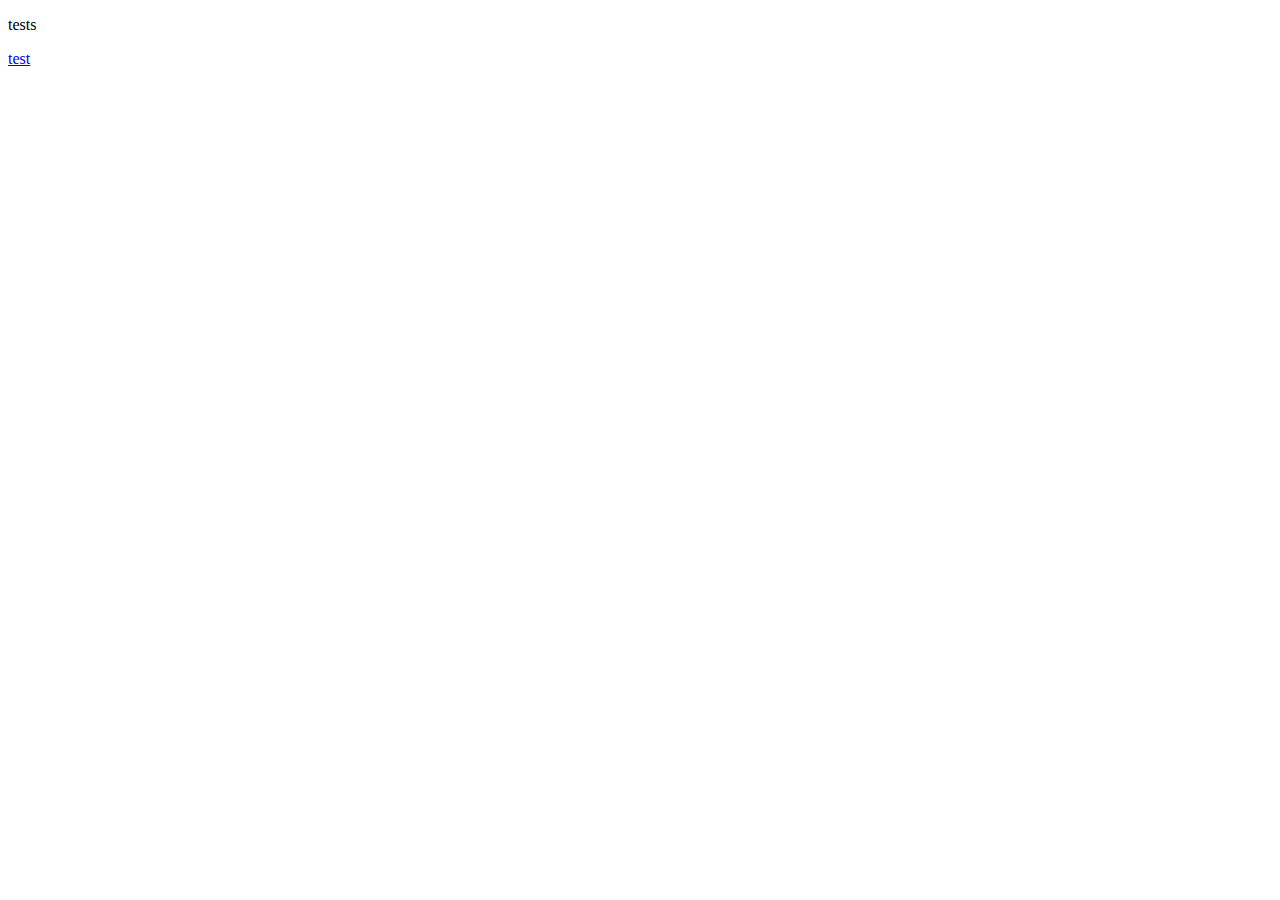
==== pages/aboutus.html @ 8b6ae4ee "Functioning Sign-up and Login-In Page" ====
<!DOCTYPE html>
<html lang="en">
<head>
    <meta charset="UTF-8">
    <meta name="viewport" content="width=device-width, initial-scale=1.0">
    <title>Document</title>
</head>
<body>
    <p>tests</p>
    <a href="../index.html">test</a>
</body>
</html>
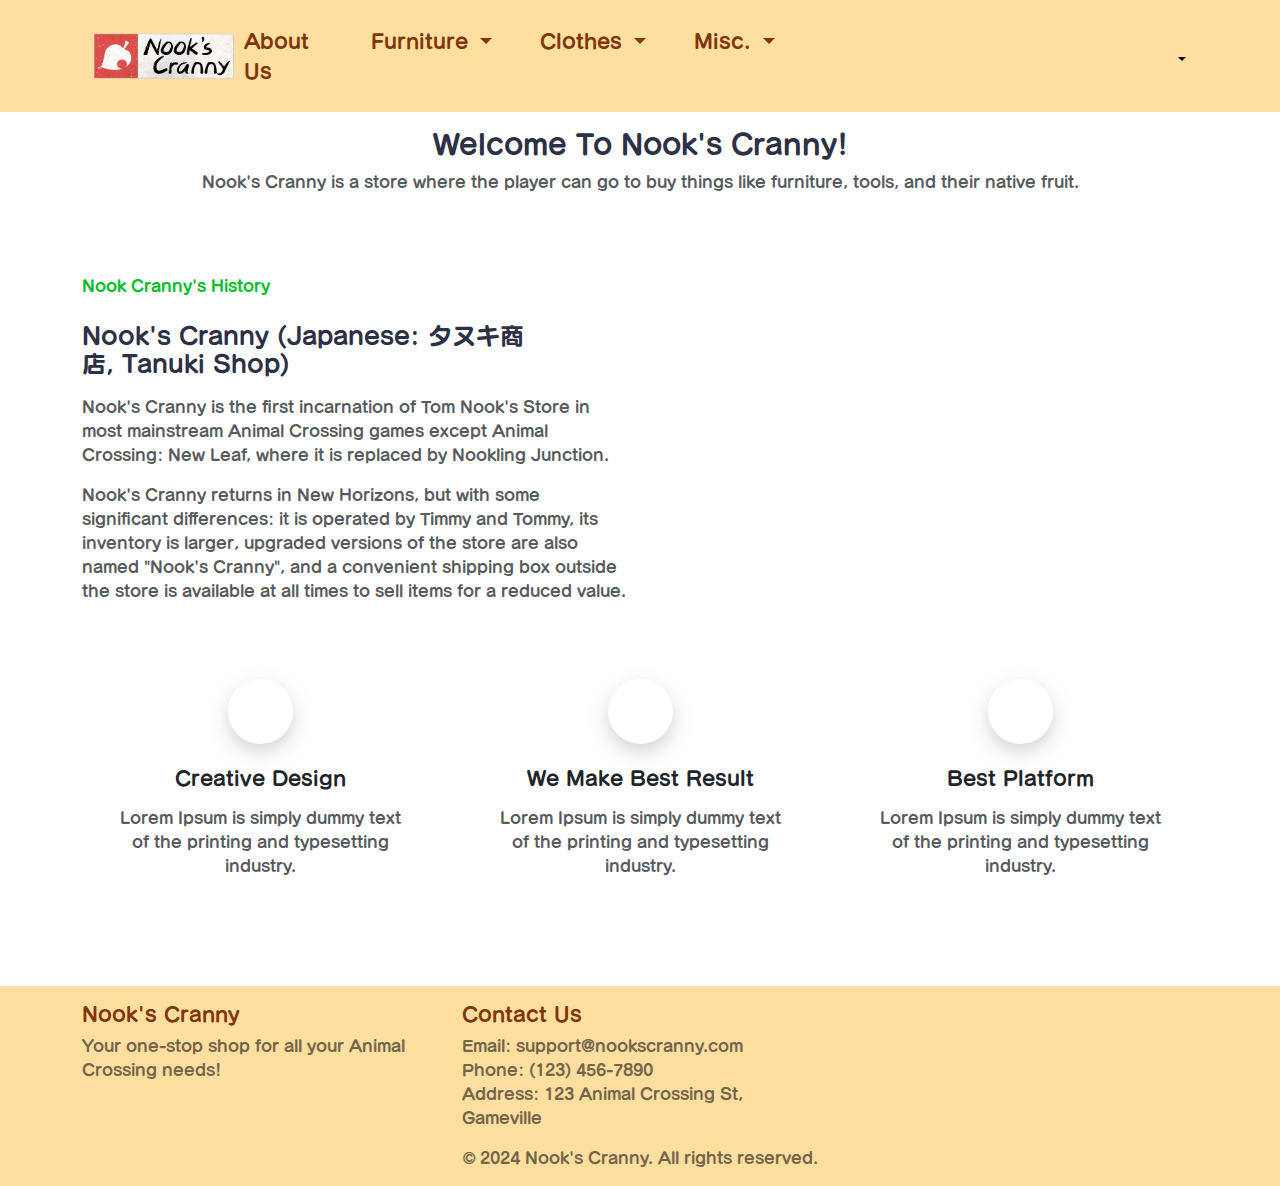
==== commit e721cf77: "Added About Us Page" ====
--- a/pages/aboutus.html
+++ b/pages/aboutus.html
@@ -3,10 +3,192 @@
 <head>
     <meta charset="UTF-8">
     <meta name="viewport" content="width=device-width, initial-scale=1.0">
-    <title>Document</title>
+    <title>Nook's Cranny</title>
+    <link rel="icon" type="image/x-icon" href="imgs\Apps.png">
+    <link rel="stylesheet" href="https://cdnjs.cloudflare.com/ajax/libs/bootstrap/5.3.0/css/bootstrap.min.css">
+    <link rel="stylesheet" href="https://cdnjs.cloudflare.com/ajax/libs/bootstrap-icons/1.10.0/font/bootstrap-icons.min.css">
+    <link rel="stylesheet" href="https://cdnjs.cloudflare.com/ajax/libs/OwlCarousel2/2.3.4/assets/owl.carousel.min.css">
+    <link rel="stylesheet" href="https://cdnjs.cloudflare.com/ajax/libs/OwlCarousel2/2.3.4/assets/owl.theme.default.min.css">
+    <script src="https://ajax.googleapis.com/ajax/libs/jquery/3.6.4/jquery.min.js"></script>
+    <script src="https://cdnjs.cloudflare.com/ajax/libs/bootstrap/5.3.0/js/bootstrap.bundle.min.js"></script>
+    <script src="https://cdnjs.cloudflare.com/ajax/libs/OwlCarousel2/2.3.4/owl.carousel.min.js"></script>
+    <link rel="stylesheet" href="../../styles/aboutstyles.css">
 </head>
 <body>
-    <p>tests</p>
-    <a href="../index.html">test</a>
+    <div class="cranny-header" id="cranny-header">
+        <div class="container">
+            <div class="cranny-header-content">
+                <div class="cranny-logo">
+                    <a href="../../index.html">
+                        <img src="../../imgs/logo.png" alt="Nook's Cranny Logo" class="cranny-logo-image small-logo" style="margin-left: 10px;">
+                      </a>
+                </div>
+                <nav class="navbar navbar-expand-sm custom-navbar">
+                    <ul class="navbar-nav">
+                        <li class="nav-item" style="margin-right: 2rem;"> 
+                          <a class="nav-link" href="../../pages/aboutus.html"  role="button" aria-expanded="false">
+                              About Us 
+                          </a>
+                      </li>
+                        <li class="nav-item dropdown" style="margin-right: 2rem;"> 
+                            <a class="nav-link dropdown-toggle" href="#" id="navbarDropdown" role="button" data-bs-toggle="dropdown" aria-expanded="false">
+                                Furniture 
+                            </a>
+                            <ul class="dropdown-menu" aria-labelledby="navbarDropdown">
+                                <li><a class="dropdown-item" href="../../pages/furniture/outdoor.html">Outdoor</a></li>
+                                <li><a class="dropdown-item" href="../../pages/furniture/indoor.html">Indoor</a></li>
+                            </ul>
+                        </li>
+                        <li class="nav-item dropdown" style="margin-right: 2rem;"> 
+                            <a class="nav-link dropdown-toggle" href="#" id="navbarDropdown" role="button" data-bs-toggle="dropdown" aria-expanded="false">
+                                Clothes 
+                            </a>
+                            <ul class="dropdown-menu" aria-labelledby="navbarDropdown">
+                                <li><a class="dropdown-item" href="../../pages/clothes/inner.html">Inner</a></li>
+                                <li><a class="dropdown-item" href="../../pages/clothes/outer.html">Outer</a></li>
+                                <li><a class="dropdown-item" href="../../pages/clothes/lower.html">Lower</a></li>
+                            </ul>
+                        </li>
+                        <li class="nav-item dropdown" style="margin-right: 2rem;">
+                            <a class="nav-link dropdown-toggle" href="#" id="navbarDropdown" role="button" data-bs-toggle="dropdown" aria-expanded="false">
+                                Misc. 
+                            </a>
+                            <ul class="dropdown-menu" aria-labelledby="navbarDropdown">
+                                <li><a class="dropdown-item" href="../../pages/misc/recipes.html">Recipes</a></li>
+                                <li><a class="dropdown-item" href="../../pages/misc/seeds.html">Seeds</a></li>
+                                <li><a class="dropdown-item" href="../../pages/misc/tools.html">Tools</a></li>
+                            </ul>
+                        </li>
+                    </ul>
+                </nav>
+                <button class="btn btn-secondary" type="button" id="usercart" aria-expanded="false">
+                  <a href="../../pages/user/cart.html">
+                    <i class="bi bi-cart"></i>
+                  </a>
+              </button>
+                <div class="dropdown user-toggle">
+                  <button class="btn btn-secondary dropdown-toggle" type="button" id="userdropdownMenuButton" data-bs-toggle="dropdown" aria-expanded="false">
+                      <i class="bi bi-person"></i>
+                  </button>
+                  <form class="dropdown-menu p-4 dropdown-menu-end" aria-labelledby="userdropdownMenuButton">
+                      <div class="form-group">
+                        <label for="exampleDropdownFormEmail2">Email address</label>
+                        <input type="email" class="form-control" id="exampleDropdownFormEmail2" placeholder="email@example.com">
+                      </div>
+                      <div class="form-group">
+                        <label for="exampleDropdownFormPassword2">Password</label>
+                        <input type="password" class="form-control" id="exampleDropdownFormPassword2" placeholder="Password">
+                      </div>
+                      <div class="form-check">
+                        <input type="checkbox" class="form-check-input" id="dropdownCheck2">
+                        <label class="form-check-label" for="dropdownCheck2">
+                          Remember me
+                        </label>
+                      </div>
+                      <button type="submit" class="btn btn-primary custom-signin-btn ">Sign in</button>
+                      <div class="dropdown-divider"></div>
+                      <a class="dropdown-item" href="../../pages/user/signup.html">New around here? Sign up</a>
+                      <a class="dropdown-item" href="../../pages/user/forgotpass.html">Forgot password?</a>
+                  </form>
+                </div>
+              </div>
+            </div>
+        </div>
+    </div>
+    
+    <section class="section_all" id="about">
+        <div class="container">
+            <div class="row">
+                <div class="col-lg-12">
+                    <div class="section_title_all text-center">
+                        <h3 class="font-weight-bold">Welcome To <span class="text-custom">Nook's Cranny!</span></h3>
+                        <p class="section_subtitle mx-auto text-muted">Nook's Cranny is a store where the player can go to buy things like furniture, tools, and their native fruit.</p>
+                        <div class="">
+                            <i class=""></i>
+                        </div>
+                    </div>
+                </div>
+            </div>
+
+            <div class="row vertical_content_manage mt-5">
+                <div class="col-lg-6">
+                    <div class="about_header_main mt-3">
+                        <div class="about_icon_box">
+                            <p class="text_custom font-weight-bold">Nook Cranny's History</p>
+                        </div>
+                        <h4 class="about_heading text-capitalize font-weight-bold mt-4">Nook's Cranny (Japanese: タヌキ商店, Tanuki Shop)</h4>
+                        <p class="text-muted mt-3">Nook's Cranny is the first incarnation of Tom Nook's Store in most mainstream Animal Crossing games except Animal Crossing: New Leaf, where it is replaced by Nookling Junction.</p>
+
+                        <p class="text-muted mt-3"> Nook's Cranny returns in New Horizons, but with some significant differences: it is operated by Timmy and Tommy, its inventory is larger, upgraded versions of the store are also named "Nook's Cranny", and a convenient shipping box outside the store is available at all times to sell items for a reduced value.</p>
+                    </div>
+                </div>
+                <div class="col-lg-6">
+                    <div class="img_about mt-3">
+                        <img src="https://i.ibb.co/qpz1hvM/About-us.jpg" alt="" class="img-fluid mx-auto d-block">
+                    </div>
+                </div>
+            </div>
+
+            <div class="row mt-3">
+                <div class="col-lg-4">
+                    <div class="about_content_box_all mt-3">
+                        <div class="about_detail text-center">
+                            <div class="about_icon">
+                                <i class="fas fa-pencil-alt"></i>
+                            </div>
+                            <h5 class="text-dark text-capitalize mt-3 font-weight-bold">Creative Design</h5>
+                            <p class="edu_desc mt-3 mb-0 text-muted">Lorem Ipsum is simply dummy text of the printing and typesetting industry. </p>
+                        </div>
+                    </div>
+                </div>
+
+                <div class="col-lg-4">
+                    <div class="about_content_box_all mt-3">
+                        <div class="about_detail text-center">
+                            <div class="about_icon">
+                                <i class="fab fa-angellist"></i>
+                            </div>
+                            <h5 class="text-dark text-capitalize mt-3 font-weight-bold">We make Best Result</h5>
+                            <p class="edu_desc mb-0 mt-3 text-muted">Lorem Ipsum is simply dummy text of the printing and typesetting industry. </p>
+                        </div>
+                    </div>
+                </div>
+
+                <div class="col-lg-4">
+                    <div class="about_content_box_all mt-3">
+                        <div class="about_detail text-center">
+                            <div class="about_icon">
+                                <i class="fas fa-paper-plane"></i>
+                            </div>
+                            <h5 class="text-dark text-capitalize mt-3 font-weight-bold">best platform </h5>
+                            <p class="edu_desc mb-0 mt-3 text-muted">Lorem Ipsum is simply dummy text of the printing and typesetting industry. </p>
+                        </div>
+                    </div>
+                </div>
+            </div>
+        </div>
+    </section>
+    <!-- Footer -->
+    <footer class="footer py-3">
+        <div class="container">
+            <div class="row">
+                <div class="col-md-4 mb-3 mb-md-0">
+                    <h5>Nook's Cranny</h5>
+                    <p>Your one-stop shop for all your Animal Crossing needs!</p>
+                </div>
+                <div class="col-md-4">
+                    <h5>Contact Us</h5>
+                    <ul class="list-unstyled">
+                        <li>Email: support@nookscranny.com</li>
+                        <li>Phone: (123) 456-7890</li>
+                        <li>Address: 123 Animal Crossing St, Gameville</li>
+                    </ul>
+                </div>
+            </div>
+            <div class="text-center mt-3">
+                <p>&copy; 2024 Nook's Cranny. All rights reserved.</p>
+            </div>
+        </div>
+    </footer>
 </body>
 </html>--- a/styles/aboutstyles.css
+++ b/styles/aboutstyles.css
@@ -0,0 +1,190 @@
+@font-face {
+    font-family: Seurat;
+    font-style: normal;
+    font-weight: normal;
+    src: url(fonts/SeuratProB.otf) format("opentype");
+}
+
+* {
+    box-sizing: border-box;
+    cursor: url('../imgs/Pointer.png'), auto;
+    font-family: Seurat;
+}
+
+body {
+    margin: 0;
+    background-image: url("https://wallpapercave.com/wp/wp7185789.jpg");
+  background-size: cover;
+	overflow-x: hidden;
+    overflow-y: hidden;
+}
+
+.cranny-header {
+    padding: 10px;
+    background: #ffdfa0;
+    font-size: 20px;
+    z-index: 1000;
+    position: fixed;
+    width: 100%;
+}
+
+.cranny-header-content {
+    display: flex;
+    justify-content: space-between;
+    align-items: center;
+}
+
+.cranny-logo {
+    display: flex;
+    align-items: center;
+    margin: 0;
+    padding-left: 0; /* Adjust padding as needed */
+}
+
+.custom-navbar .nav-link {
+    color: #81350A;
+}
+
+.normal-button{
+  border: 0px;
+}
+
+.custom-navbar .nav-link:hover {
+    color: #000000;
+}
+
+.dropdown-menu {
+    right: 0;
+    width: auto; /* Adjust width as needed */
+    min-width: 100px; /* Set a minimum width */
+}
+
+.btn .bi {
+    font-size: 1.5rem; 
+}
+
+#userdropdownMenuButton {
+    background-color: transparent;
+    border: none;
+    color: #000000;
+}
+
+#usercart {
+  background-color: transparent;
+  border: none;
+  color: #000000;
+  padding-left: 30%;
+}
+
+.small-logo {
+    width: 9rem;
+    height: auto;
+}
+
+.custom-signin-btn {
+    background-color: #ffe6d5; 
+    color: #8a7b66; 
+}
+
+.custom-signin-btn:hover {
+    background-color: #8a7b66; 
+}
+
+.footer {
+    background-color: #ffdfa0;
+    color: #74664b;
+    padding: 20px 0;
+    bottom: 0;
+    width: 100%;
+    padding-top: 10%;
+}
+
+.footer h5 {
+    color: #81350A;
+    
+}
+
+.footer a {
+    color: #81350A;
+    text-decoration: none;
+}
+
+.footer a:hover {
+    text-decoration: underline;
+}
+
+.footer p {
+    margin: 0;
+}
+
+h1, h2, h3, h4, h5, h6 {
+    color: #2c3145;
+}
+a, a:hover, a:focus, a:active {
+    text-decoration: none;
+    outline: none;
+}
+ul {
+    margin: 0;
+    padding: 0;
+    list-style: none;
+}
+
+.section_all {
+    position: relative;
+    padding-top: 10%;
+    padding-bottom: 80px;
+    min-height: 100vh;
+}
+.section-title {
+    font-weight: 700;
+    text-transform: capitalize;
+    letter-spacing: 1px;
+}
+
+.section-subtitle {
+    letter-spacing: 0.4px;
+    line-height: 28px;
+    max-width: 550px;
+}
+
+.section-title-border {
+    background-color: #000;
+    height: 1 3px;
+    width: 44px;
+}
+
+.section-title-border-white {
+    background-color: #fff;
+    height: 2px;
+    width: 100px;
+}
+.text_custom {
+    color: #00bd2a;
+}
+
+.about_icon i {
+    font-size: 22px;
+    height: 65px;
+    width: 65px;
+    line-height: 65px;
+    display: inline-block;
+    background: #fff;
+    border-radius: 35px;
+    color: #00bd2a;
+    box-shadow: 0 8px 20px -2px rgba(158, 152, 153, 0.5);
+}
+
+.about_header_main .about_heading {
+    max-width: 450px;
+    font-size: 24px;
+}
+
+.about_icon span {
+    position: relative;
+    top: -10px;
+}
+
+.about_content_box_all {
+    padding: 28px;
+}
